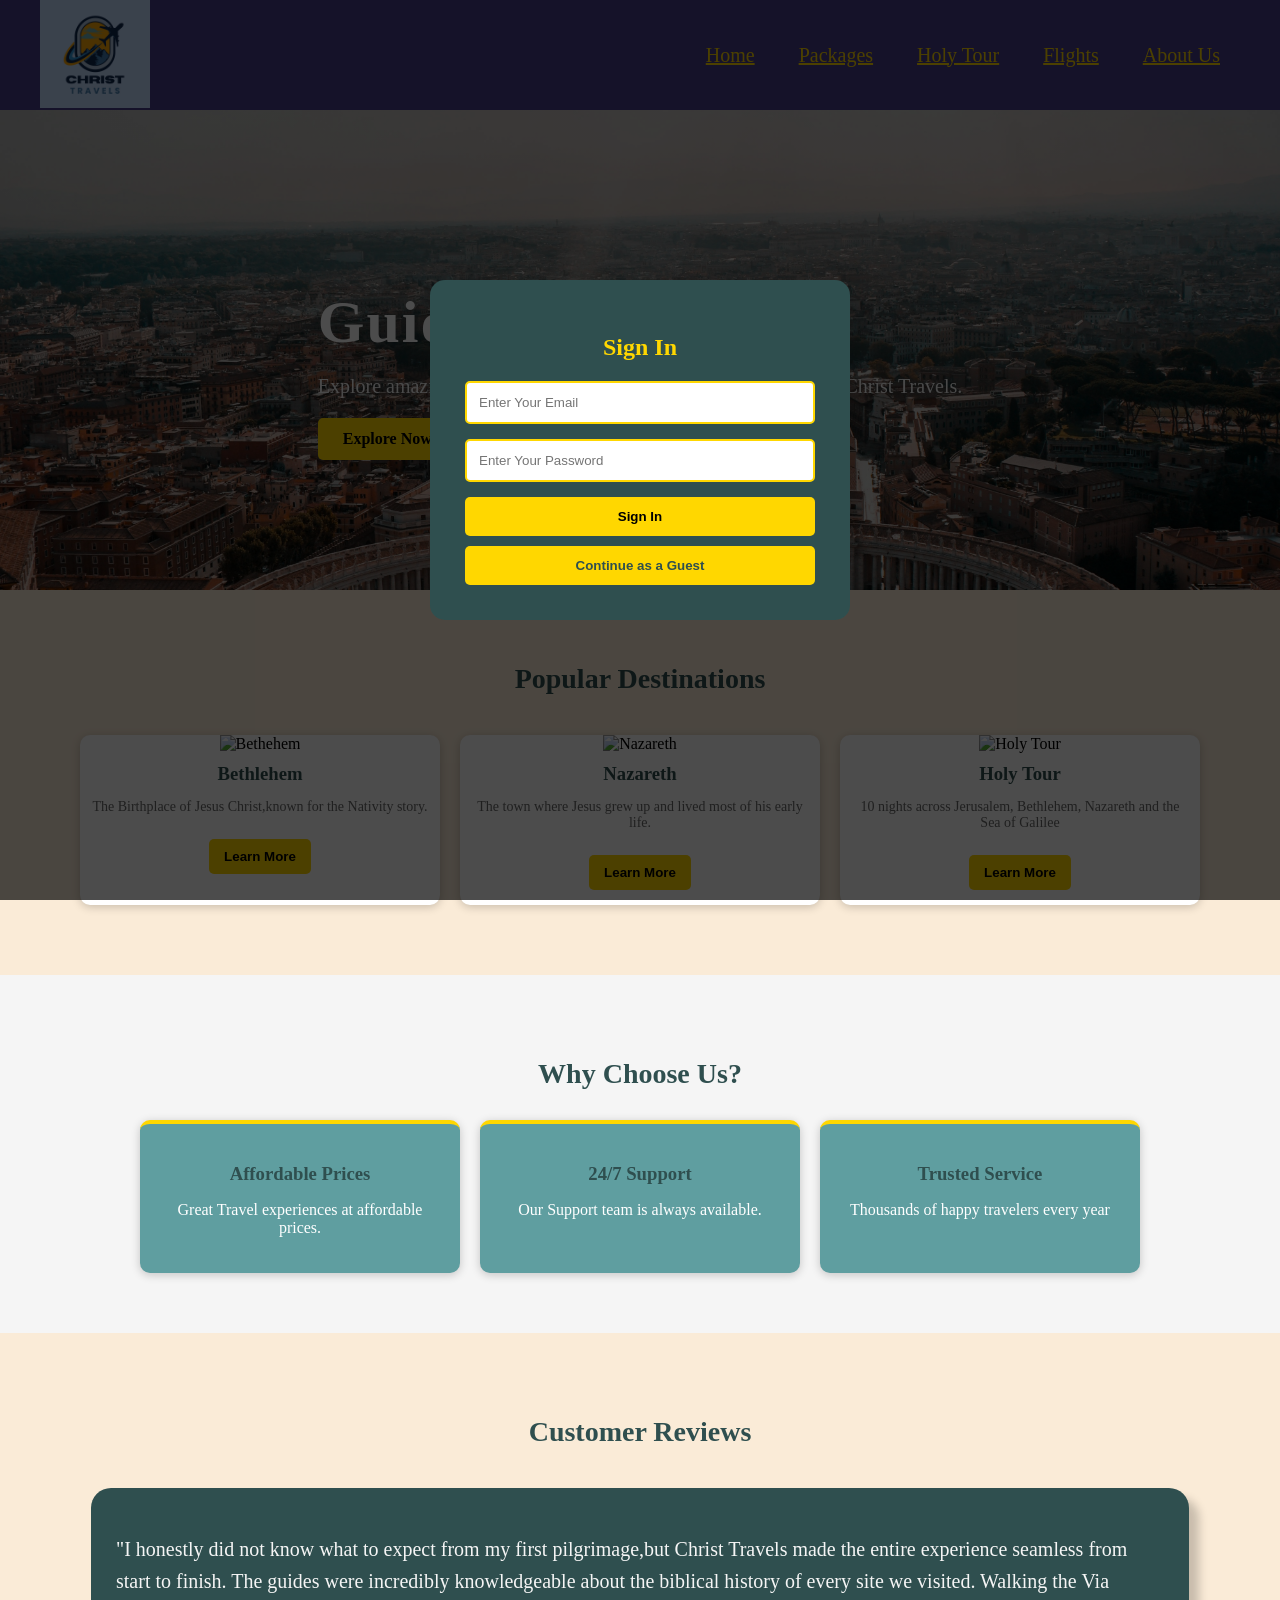
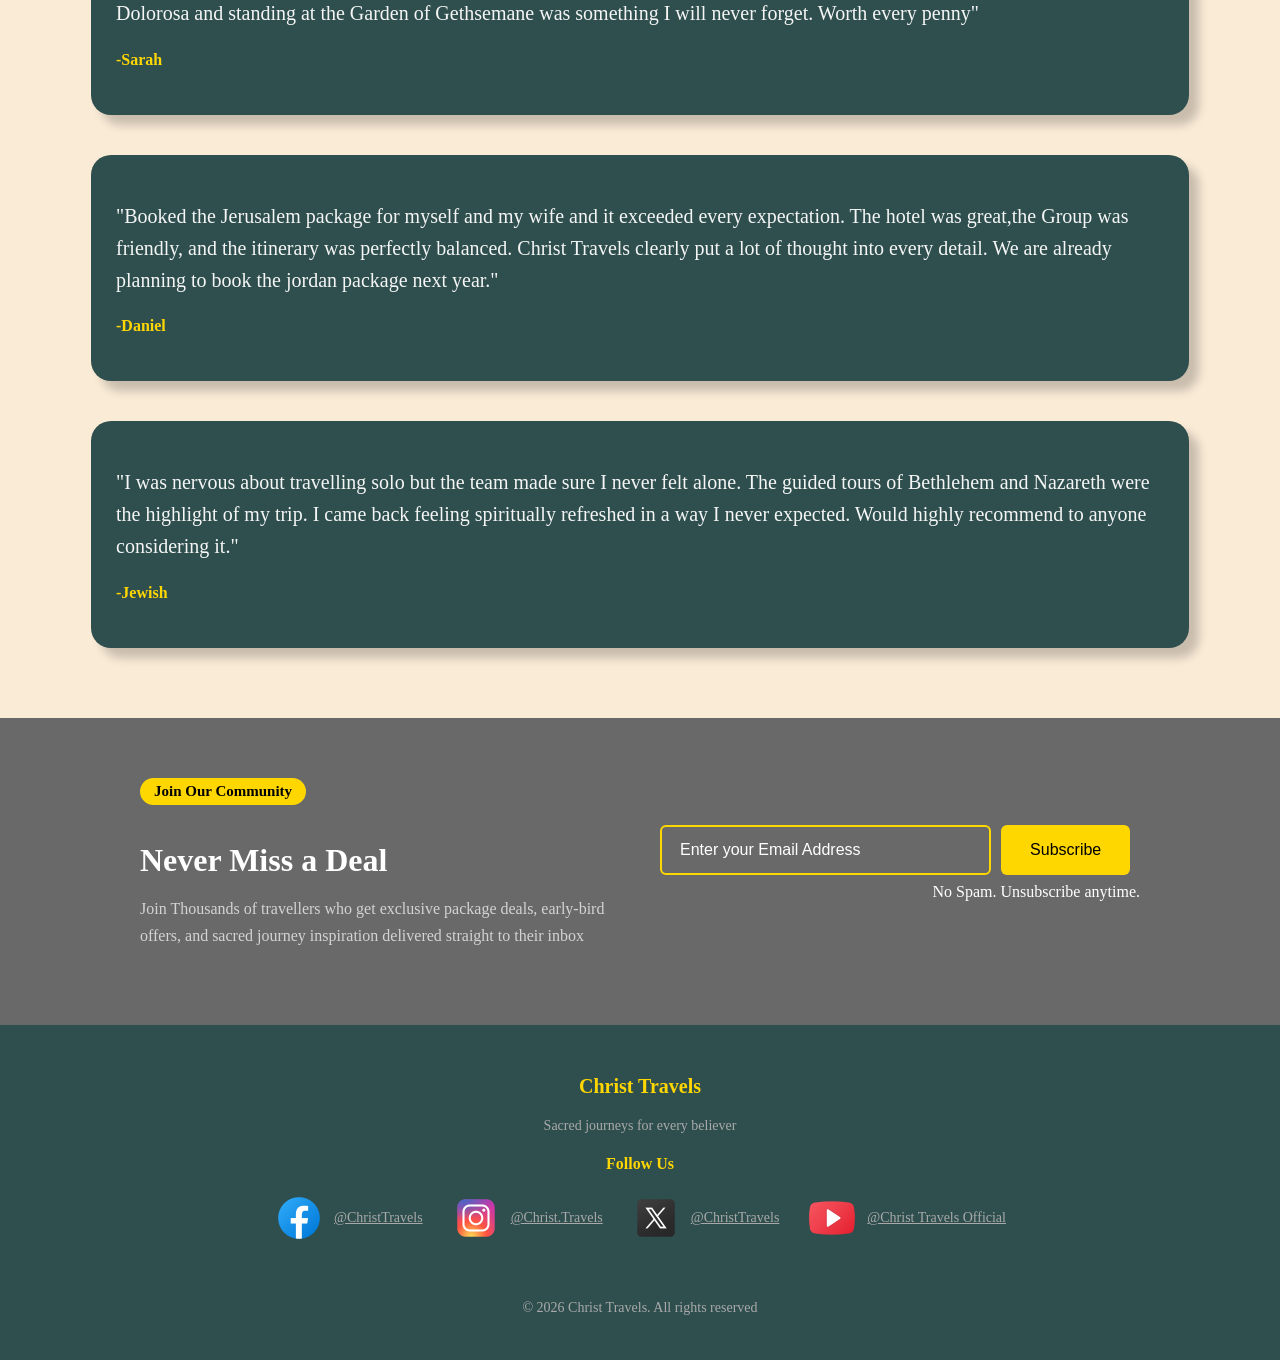
==== index.html @ 0b7f14db "Add files via upload" ====
<!DOCTYPE html>
<html lang="en">

<head>
    <meta charset="UTF-8">
    <meta name="viewport" content="width=device-width, initial-scale=1.0">
    <title>Christ Travels</title>
    <!--Links to my CSS file-->
    <link rel="stylesheet" href="style.css">
</head>

<body>

    <!--PopUp shows up as soon as the website opens-->
    <div id="signinpop" class="popup">
    
        <div class="popup_box"> <!--Main popup box-->

            <h2>Sign In</h2> <!--Heading-->

            <input type="email" id="signinEmail" placeholder="Enter Your Email"> <!--Input of mail id-->

            <input type="password" id="signin_pass" placeholder="Enter Your Password"> <!--Input of password-->

            <button onclick="closePopup()">Sign In</button> <!--Sign button-->

            <button onclick="closePopup()" class="guest">Continue as a Guest</button> <!--This allows users to skip sign in-->
            
        </div>

    </div>

    <header>
        <div class="logo">
            <img src="Images/logo.png" alt="Christ Travels Logo"> <!--My logo-->
        </div>

        <!--Nav links-->
        <nav>
            <a href="index.html">Home</a> <!--This page-->
            <a href="packages.html">Packages</a> <!--Package Page-->
            <a href="dedicated_tour.html">Holy Tour</a> <!--Holy Tour Page-->
            <a href="#">Flights</a> <!--Empty Page-->
            <a href="#">About Us</a> <!--Empty Page-->
        </nav>
    </header>

    <main>

        <!--Start of the main section-->
        <section id="main">
            <div class="main_text">
                <h2>Guided By Wonder</h2> <!--Main heading-->
                <p>Explore amazing destinations and unforgettable experiences with Christ Travels.</p> <!--Tagline-->
                <a href="packages.html" class="main_button">Explore Now</a> <!--A button linking to the package page-->

            </div>
        </section>

        <!--3 Pupular destination cards-->
        <section class="destination">
            <h2>Popular Destinations</h2>

            <div class="showcases">

                <!--Bethlehem card-->
                <div class="showcase">
                    <img src="Images/Bethehem.jpg" alt="Bethehem"> <!--Destination's image-->

                    <h3>Bethlehem</h3> <!--Name of the place-->

                    <p>The Birthplace of Jesus Christ,known for the Nativity story. </p> <!--Short description-->

                    <a href="packages.html"><button>Learn More</button></a> <!--Linking to package page-->

                </div>

                <div class="showcase">
                    <img src="Images/Nazareth.jpg" alt="Nazareth"> <!--Destination's image-->

                    <h3>Nazareth</h3> <!--Name of the place-->

                    <p>The town where Jesus grew up and lived most of his early life.</p> <!--Short description-->

                    <a href="packages.html"><button>Learn More</button></a> <!--Linking to package page-->

                </div>

                <div class="showcase">

                    <img src="Images/Jerusalem.jpg" alt="Holy Tour"> <!--Destination's image-->

                    <h3>Holy Tour</h3> <!--Name of the place-->

                    <p>10 nights across Jerusalem, Bethlehem, Nazareth and the Sea of Galilee</p> <!--Short description-->

                    <a href="dedicated_tour.html"><button>Learn More</button></a> <!--Linking to Holy tour page-->

                </div>

            </div>

        </section>

        <!--3 reason's as to why the user should book with us-->
        <section class="why_us">

            <h2>Why Choose Us?</h2>

            <div class="why_boxes">

                <div class="why_box">

                    <h3>Affordable Prices</h3>

                    <p>Great Travel experiences at affordable prices.</p> <!--Value pitch-->

                </div>

                <div class="why_box">

                    <h3>24/7 Support</h3>

                    <p>Our Support team is always available.</p> <!--Always on support-->

                </div>

                <div class="why_box">

                    <h3>Trusted Service</h3>

                    <p>Thousands of happy travelers every year</p> <!--Social proof-->

                </div>

            </div>

        </section>

        <!--Customer Reviews section-->
        <section class="reviews">

            <h2>Customer Reviews</h2>

            <div class="reviews_container">

                <!--First review-->
                <div class="review">

                    <p>"I honestly did not know what to expect from my first pilgrimage,but Christ Travels made the
                        entire experience seamless from start to finish. The guides were incredibly knowledgeable about
                        the biblical history of every site we visited. Walking the Via Dolorosa and standing at the
                        Garden
                        of Gethsemane was something I will never forget. Worth every penny"</p>

                    <h4>-Sarah</h4> <!--Reviewer's name-->

                </div>

                <!--Second review-->
                <div class="review">

                    <p>"Booked the Jerusalem package for myself and my wife and it exceeded every expectation. The hotel
                        was
                        great,the Group was friendly, and the itinerary was perfectly balanced. Christ Travels clearly
                        put
                        a lot of thought into every detail. We are already planning to book the jordan package next
                        year."</p>

                    <h4>-Daniel</h4> <!--Reviewer's name-->

                </div>

                <!--Third review-->
                <div class="review">

                    <p>"I was nervous about travelling solo but the team made sure I never felt alone. The guided tours
                        of Bethlehem and Nazareth were the highlight of my trip. I came back feeling spiritually
                        refreshed
                        in a way I never expected. Would highly recommend to anyone considering it."</p>

                    <h4>-Jewish</h4> <!--Reviewer's name-->
                </div>

            </div>

        </section>

        <!--Email subscription section to join our community-->
        <section class="join_coms">

            <div class="join_com">

                <div class="join_com_text">

                    <span class="join_com_tag">Join Our Community</span> <!--Tag above the heading-->

                    <h2>Never Miss a Deal</h2> <!--Heading-->

                    <p>Join Thousands of travellers who get exclusive package deals, early-bird offers, and sacred
                        journey inspiration delivered straight to their inbox </p> <!--Selling line i suppose-->
                </div>

                <div class="join_com_form">
                    <div class="info_input">
                        <input type="email" id="emailInput" placeholder="Enter your Email Address"> <!--Email box-->
                        <button onclick="subscribe()">Subscribe</button> <!--Starts the subscribe() on click-->
                        <p id="subscribeMsg"></p> <!--Shows success or error msg here-->

                    </div>

                    <p class="join_com_note">No Spam. Unsubscribe anytime.</p> <!--Reassures them that we are not a spamy type company-->

                </div>

            </div>

        </section>

    </main>

    <footer>


        <div class="footers">

            <p class="footer_name">Christ Travels</p> <!--Brand Name-->

            <p>Sacred journeys for every believer</p> 

        </div>

        <!--Social media links with their icons-->
        <div class="social_media">

            <h4>Follow Us</h4>

            <div class="social_media_icons">

                <!--FaceBook-->
                <a href="#" class="social_media_icon" title="Facebook"><img src="Images/Facebook.png" alt="Facebook">

                    @ChristTravels
                </a>

                <!--Instagram-->
                <a href="#" class="social_media_icon" title="Instagram"><img src="Images/Instagram.png" alt="Instagram">

                    @Christ.Travels

                </a>

                <!--X-->
                <a href="#" class="social_media_icon" title="X"><img src="Images/X.png" alt="X">

                    @ChristTravels

                </a>

                <!--Youtube-->
                <a href="#" class="social_media_icon" title="YouTube"><img src="Images/YouTube.png" alt="YouTube">

                    @Christ Travels Official

                </a>

            </div>

        </div>

        <div class="last">

            <p>&copy; 2026 Christ Travels. All rights reserved</p> <!--Copyright-->

        </div>

    </footer>

    <!--Butoon to scroll back to the top-->
    <button id="scrollTop" onclick="scrollToTop()">Top</button>

    <!--Links my java file -->
    <script src="script.js"></script>
</body>

</html>
---- style.css ----
/* --- style.css --- */

/*Scroll up button*/
#scrollTop {
    display: none; /*Hidden until you scroll down*/
    position: fixed; /*Stays in right hand corner when scrolling*/
    bottom: 30px;
    right: 30px;
    background-color: gold;
    color: black;
    border: none;
    padding: 12px 16px;
    border-radius: 6px;
    cursor: pointer;
    font-weight: bold;
}

/*Body styles*/
body {
    font-family: 'Times New Roman', Times, serif; /*Default font for the whole site*/
    margin: 0; /*Removes the default browser margin*/
}

/*pops up as drak tranparent background and is centered*/
.popup {
    position: fixed;
    top: 0;
    left: 0;
    width: 100%;
    height: 100%;
    background-color: rgba(0,0,0,0.7);
    display: flex;
    justify-content: center;
    align-items: center;
}

/*Main popup box*/
.popup_box {
    background-color: darkslategray;
    padding: 35px;
    border-radius: 15px;
    width: 350px;
    text-align: center;
}

/*popup heading*/
.popup_box h2 {
    color: gold;
    margin-bottom: 20px;
}

/*input fields*/
.popup_box input {
    width: 100%;
    padding: 12px;
    margin-bottom: 15px;
    border-radius: 5px;
    border: 2px solid gold;
    box-sizing: border-box;
}

/*Main sign in button*/
.popup_box button {
    width: 100%;
    padding: 12px;
    background-color: gold;
    border: none;
    font-weight: bold;
    cursor: pointer;
    border-radius:5px ;
}

/*Changes color to white when you hover*/
.popup_box button:hover {
    background-color: white;
}

/*Continue as guest button*/
.guest {
    margin-top: 10px;
    background-color: white;
    color: darkslategray;
}

/*Hover effects for guest button*/
.guest:hover {
    background-color: gold;
}

/*Header bar at the top part*/
header {
    background-color: darkslateblue;
    color: white;
    padding: 10px 40px;
    display: flex;
    justify-content: space-between; /*Makes it so that the logos on the left while the navs on the right*/
    align-items: center;
    height: 90px;
}

/*Making the logo a bigger so it perfectly fits into the header*/
.logo img {
    height: 110px;
}

/*Nav link styles*/
nav a {
    display: inline-block;
    margin: 20px;
    color: gold;
    font-size: 20px;
}

/*Main section with background image*/
#main {
    padding: 40px 20px;
    background-image: linear-gradient(rgba(0, 0, 0, 0.2), rgba(0, 0, 0, 0.2)), url('Images/headingpic.jpg');
    background-size: cover;
    background-position: center;
    min-height: 400px;
    display: flex;
    align-items: center;
    justify-content: center;
    text-align: left;
}

/*Style for the heading in main*/
.main_text h2 {
    font-family: cursive;
    font-size: 60px;
    margin-bottom: 15px;
    color: white;
    font-weight: bold;
    line-height: 1.1;
    letter-spacing: 2px;
}

/*Style for the text in main*/
.main_text p {
    font-family: cursive;
    font-size: 20px;
    margin-bottom: 20px;
    color: whitesmoke;

}

/*Style for the golden button in main*/
.main_button {
    display: inline-block;
    padding: 12px 25px;
    background-color: gold;
    color: black;
    font-weight: bold;
    border-radius: 5px;
    text-decoration: none; /*Removes the underline*/
}

/*This chages the color form golden to white while hovering over the button*/
.main_button:hover {
    background-color: white;
    color: darkslategray;
}

/*Mobile styles for header and main*/
@media screen and (max-width: 768px) {

    header {
        flex-direction: column; /*Stacks the logo above nav*/
        height: auto;
        padding: 15px 20px;
        gap: 8px;
    }

    nav a {
        font-size: 13px; /*Smaller links on mobile*/
        margin: 0 5px;
    }

    .main_text h2 {
        font-size: 36px; /*Smaller heading on mobile*/
    }

    #main {
        justify-content: center;
        text-align: center;
        padding: 80px 20px 60px;
    }

    .main_text p {
        font-size: 16px;
        text-align: center;
    }
}

/*3 popular destination section*/
.destination {
    padding: 50px 20px;
    background-color: antiquewhite;
}

.destination h2 {
    font-size: 28px;
    margin-bottom: 20px;
    color: darkslategray;
    text-align: center;
}

/*Search bar box or like container*/
.search_bar {
    text-align: center;
    margin-bottom: 20px;
    padding: 20px;
    background-color: antiquewhite;
}

/*The words that the user inputs*/
.search_bar input {
    padding: 12px 20px;
    width: 60%;
    border: 2px solid gold;
    border-radius: 6px;
    font-size: 16px;
}

/*Flex container for all the cards*/
.showcases {
    display: flex;
    justify-content: center;
    gap: 20px;
    flex-wrap: wrap; /*warps to the next line on smaller screens*/
    padding: 20px;
}

/*Single destinations*/
.showcase {
    width: 360px;
    background-color: white;
    border-radius: 10px;
    overflow: hidden; /* stops the images from overflowing the rounded corners*/
    box-shadow: 0px 2px 10px rgba(0, 0, 0, 0.2);
    transition: transform 0.3s;
    text-align: center;
}

/*Increases the size of the card while hovering over it*/
.showcase:hover {
    transform: scale(1.09);
}

/*Destination image fills the top of the card*/
.showcase img {
    width: 100%;
    height: 200px;
    object-fit: cover; /*To crop it nicely without stretching it*/
}

.showcase h3 {
    margin: 10px;
    color: darkslategray;
}

.showcase p {
    padding: 0 10px 10px;
    color: dimgray;
    font-size: 14px;
}

/*Golden button at the end of each card*/
.showcase button {
    margin-bottom: 15px;
    padding: 10px 15px;
    background-color: gold;
    color: black;
    cursor: pointer;
    font-weight: bold;
    border-radius: 5px;
    border: none;
    transition: background-color 0.3s;
}

/*This changes the color of the button while u hover over it*/
.showcase button:hover {
    background-color: darkslategray;
    color: gold;
}

/*Full width cards on small screens*/
@media screen and (max-width: 650px) {
    .showcase {
        width: 90%;
    }
}

/*Why choose us section*/
.why_us {
    padding: 60px 20px;
    background-color: whitesmoke;
    text-align: center;
}

.why_us h2 {
    font-size: 28px;
    margin-bottom: 30px;
    color: darkslategray;
}
/*Flex row of the 3 reasons*/
.why_boxes {
    display: flex;
    justify-content: center;
    gap: 20px;
    flex-wrap: wrap;
}
/*The individual reason box*/
.why_box {
    width: 280px;
    background-color: cadetblue;
    border-top: 4px solid gold;
    padding: 20px;
    border-radius: 10px;
    box-shadow: 0px 2px 10px rgba(0, 0, 0, 0.2);
    transition: transform 0.3s;
}

/*The box lifts up slighty while hovering over it*/
.why_box:hover {
    transform: translateY(-5px);
}

.why_box h3 {
    margin-bottom: 10px;
    color: darkslategray;
}

.why_box p {
    color: white;
}

/*Stacks boxes on small screens*/
@media screen and (max-width: 650px) {
    .why_boxes {
        flex-direction: column;
        align-items: center;
    }

    .why_box {
        width: 90%;
    }
}

/*Customer reviews section*/
.reviews {
    padding: 60px 20px;
    background-color: antiquewhite;
    text-align: center;
}

.reviews h2 {
    font-size: 28px;
    margin-bottom: 30px;
    color: darkslategray;
}

/*Helps to stack the reviews vertically*/
.reviews_container {
    display: flex;
    flex-direction: column;
    align-items: center;
    gap: 40px;
    padding: 10px;
}

/*Individual review card*/
.review {
    width: 90%;
    background-color: darkslategray;
    padding: 25px;
    border-radius: 20px;
    box-shadow: 10px 10px 10px rgba(0, 0, 0, 0.2);
    text-align: left;
    box-sizing: border-box;
    transition: transform 0.3s ease;
}

/*Slightly lifts the review card while hovering over it*/
.review:hover {
    transform: translateY(-8px);
}

.review p {
    font-size: 20px;
    color: whitesmoke;
    line-height: 1.6;
    margin-bottom: 15px;
}

.review h4 {
    color: gold;
    font-weight: bold;
}

/*Smaller text on mobile*/
@media screen and (max-width: 768px) {
    .review p {
        font-size: 16px;
    }
}

/*Join community section*/
.join_coms {
    background-color: dimgray;
    padding: 60px 20px;
}

/*To center and constrain the content*/
.join_com {
    max-width: 1000px;
    margin: 0 auto;
    display: flex;
    flex-direction: column;
    align-items: center;
    gap: 30px;
    text-align: center;
}

.join_com_tag {
    display: inline-block;
    background-color: gold;
    color: black;
    font-size: 15px;
    font-weight: bold;
    padding: 5px 14px;
    border-radius: 20px;
    margin-bottom: 10px;
}

.join_com_text h2 {
    font-size: 32px;
    color: white;
    margin-bottom: 10px;
}

.join_com_text p {
    color: lightgray;
    font-size: 16px;
    line-height: 1.7;
}

/*Stackes the input and button*/
.info_input {
    display: flex;
    flex-direction: column;
    gap: 10px;
    width: 100%;
    max-width: 480px;
}

/*Email input field*/
.info_input input {
    padding: 14px 18px;
    border: 2px solid gold;
    border-radius: 6px;
    background-color: dimgray;
    color: white;
    font-size: 16px;
}

/*Placeholder text*/
.info_input input::placeholder {
    color: white;
}

/*Brder goes white when focused*/
.info_input input:focus {
    border-color: white;
}

/*Subscribe button*/
.info_input button {
    padding: 14px;
    background-color: gold;
    color: black;
    font-size: 16px;
    border-radius: 6px;
    border: none;
    cursor: pointer;
}

/*Button changes to white when hovering over it*/ 
.info_input button:hover {
    background-color: white;
    color: darkslategray;
}

/*note under the form*/ 
.join_com_note {
    color: white;
    margin-top: 8px;
    text-align: center;
}

/*On wider screen the sections lay out side by side*/
@media screen and (min-width: 768px) {
    .join_com {
        flex-direction: row; /*Text on the left while the form on the right*/
        justify-content: space-between;
        text-align: left;
        align-items: center;
    }

    /*Making it take have the space*/
    .join_com_text {
        flex: 1;
    }

    .join_com_form {
        flex: 1;
        display: flex;
        flex-direction: column;
        align-items: flex-end; /*Pushes the form to the right*/
    }

    /*Side by side imput and button on desktop*/
    .info_input {
        flex-direction: row;
    }

    .info_input input {
        flex-grow: 1;
        width: 70%; /*Making input take most of the space*/
    }

    .info_input button {
        width: 30%; 
    }
}

/*footer*/
footer {
    background-color: darkslategray;
    padding: 30px 20px;
    text-align: center;
}

.footer_name {
    color: gold;
    font-size: 20px;
    font-weight: bold;
}

footer h4 {
    color: gold;
    font-size: 16px;
    margin-bottom: 12px;
    text-align: center;
}

footer p {
    color: darkgray;
    font-size: 14px;
    text-align: center;
}

/*Individual social media link*/
.social_media_icon {
    display: flex;
    align-items: center;
    gap: 10px;
    justify-content: center;
    margin: 8px;
    color: darkgray;
    font-size: 14px;
}

/*row of the social media icons*/
.social_media_icons {
    display: flex;
    gap: 12px;
    align-items: center;
    justify-content: center;
}

/*icon turns to gold while hovering over it*/ 
.social_media_icon:hover {
    color: gold;
}

/*For the copyright part*/
.last {
    margin-top: 20px;
    padding-top: 15px;
    color: darkgray;
    font-size: 13px;
}

/*Wraps the social media icons on the small screens*/
@media screen and (max-width: 768px) {

    .social_media_icons {
        flex-wrap: wrap;
        justify-content: center;
        gap: 8px;
    }

    .social_media_icon {
        justify-content: center;
    }

    .social_media_icon img {
        width: 24px; /*Smaller icons on mobile*/
        height: 24px;
    }
}

/*Makes the price package cards bold*/
.package_price {
    padding: 0 10px;
    font-weight: bolder;
    color: black;
    font-size: 15px;
}

/*For the the 4 boxes in tour overview section*/
.tour_overview {
    padding: 50px 20px;
    background-color: whitesmoke;
}

.tour_overview h2 {
    font-size: 28px;
    margin-bottom: 30px;
    color: darkslategray;
}

/*Flexs the row of the info boxes*/
.tour_info_boxes {
    display: flex;
    justify-content: center;
    gap: 20px;
    flex-wrap: wrap;
}

/*Individual info box*/
.tour_info_box {
    width: 200px;
    background-color: darkslategray;
    color: white;
    padding: 20px;
    border-radius: 10px;
    border-top: 4px solid gold;
}

.tour_info_box h3 {
    color: gold;
    margin-bottom: 8px;
    font-size: 16px;
}

.tour_info_box p {
    color: whitesmoke;
    font-size: 14px;
}

/*What the tour includes section*/
.tour_includes {
    padding: 50px 20px;
    background-color: antiquewhite;
}

.tour_includes h2 {
    font-size: 28px;
    margin-bottom: 30px;
    color: darkslategray;
}

/*Flexs the row of included boxes*/
.includes_boxes {
    display: flex;
    justify-content: center;
    gap: 20px;
    flex-wrap: wrap;
}

/*Indidual box*/
.includes_box {
    width: 220px;
    background-color: white;
    padding: 20px;
    border-radius: 10px;
    border-top: 4px solid gold;
    box-shadow: 0px 2px 10px rgba(0, 0, 0, 0.1);
}

.includes_box h3 {
    color: darkslategray;
    margin-bottom: 8px;
    font-size: 16px;
}

.includes_box p {
    color: dimgray;
    font-size: 14px;
}

/*Itinerary section*/
.itinerary {
    padding: 50px 20px;
    background-color: white;
}

.itinerary h2 {
    font-size: 28px;
    margin-bottom: 30px;
    color: darkslategray;
    text-align: center;
}

/*Vertical stack of day rows*/
.itinerary_days {
    max-width: 750px;
    margin: 0 auto; /*centers it*/
    display: flex;
    flex-direction: column;
    gap: 15px;
}

/*Individual day row*/
.itinerary_day {
    display: flex;
    gap: 20px;
    align-items: flex-start;
    background-color: antiquewhite;
    padding: 20px;
    border-radius: 10px;
    border-top: 4px solid gold;
    text-align: left;
}

/*For the day number on the left*/
.day_number {
    background-color: darkslategray;
    color: gold;
    padding: 8px 14px;
    border-radius: 6px;
    font-weight: bold;
    font-size: 14px;
}

.day_details h3 {
    color: darkslategray;
    margin-bottom: 5px;
    font-size: 20px;
}

.day_details p {
    color: dimgray;
    font-size: 16px;
}
/*Youtube embeded video section*/
.tour_vid {
    padding: 10px 20px 50px;
    background-color: antiquewhite;
    text-align: center;
}

.tour_vid h2 {
    font-size: 42px;
    font-weight: bold;
    margin-bottom: 10px;
    color: darkslategray;
}

.tour_vid p {
    color: black;
    font-weight: bold;
    margin-bottom: 25px;
    font-size: 20px;
}

/*responsive iframe wrapper*/
.vid_edit {
    position: relative;
    padding-bottom: 40%;
    height: 0;
    overflow: hidden;
    max-width: 1000px;
    margin: 0 auto;
    border-radius: 10px;
}

/*Iframe fills the wrapper*/
.vid_edit iframe {
    position: absolute;
    top: 0;
    left: 0;
    width: 100%;
    height: 100%;
}

/*Stacks the boxes and itinerary rows in the small screens*/
@media screen and (max-width: 650px) {
    .includes_box {
        flex-direction: column;
        align-items: center;
    }

    .itinerary_day {
        flex-direction: column;
        gap: 10px;
    }
}

/*Enquiry section*/
.enquiry_input {
    flex-direction: column; /*day number goes above the text*/
    max-width: 400px;
}

/*Makes the inputs and button full width in the enquiry form*/
.enquiry_input input,
.enquiry_input button {
    width: 100%;
}
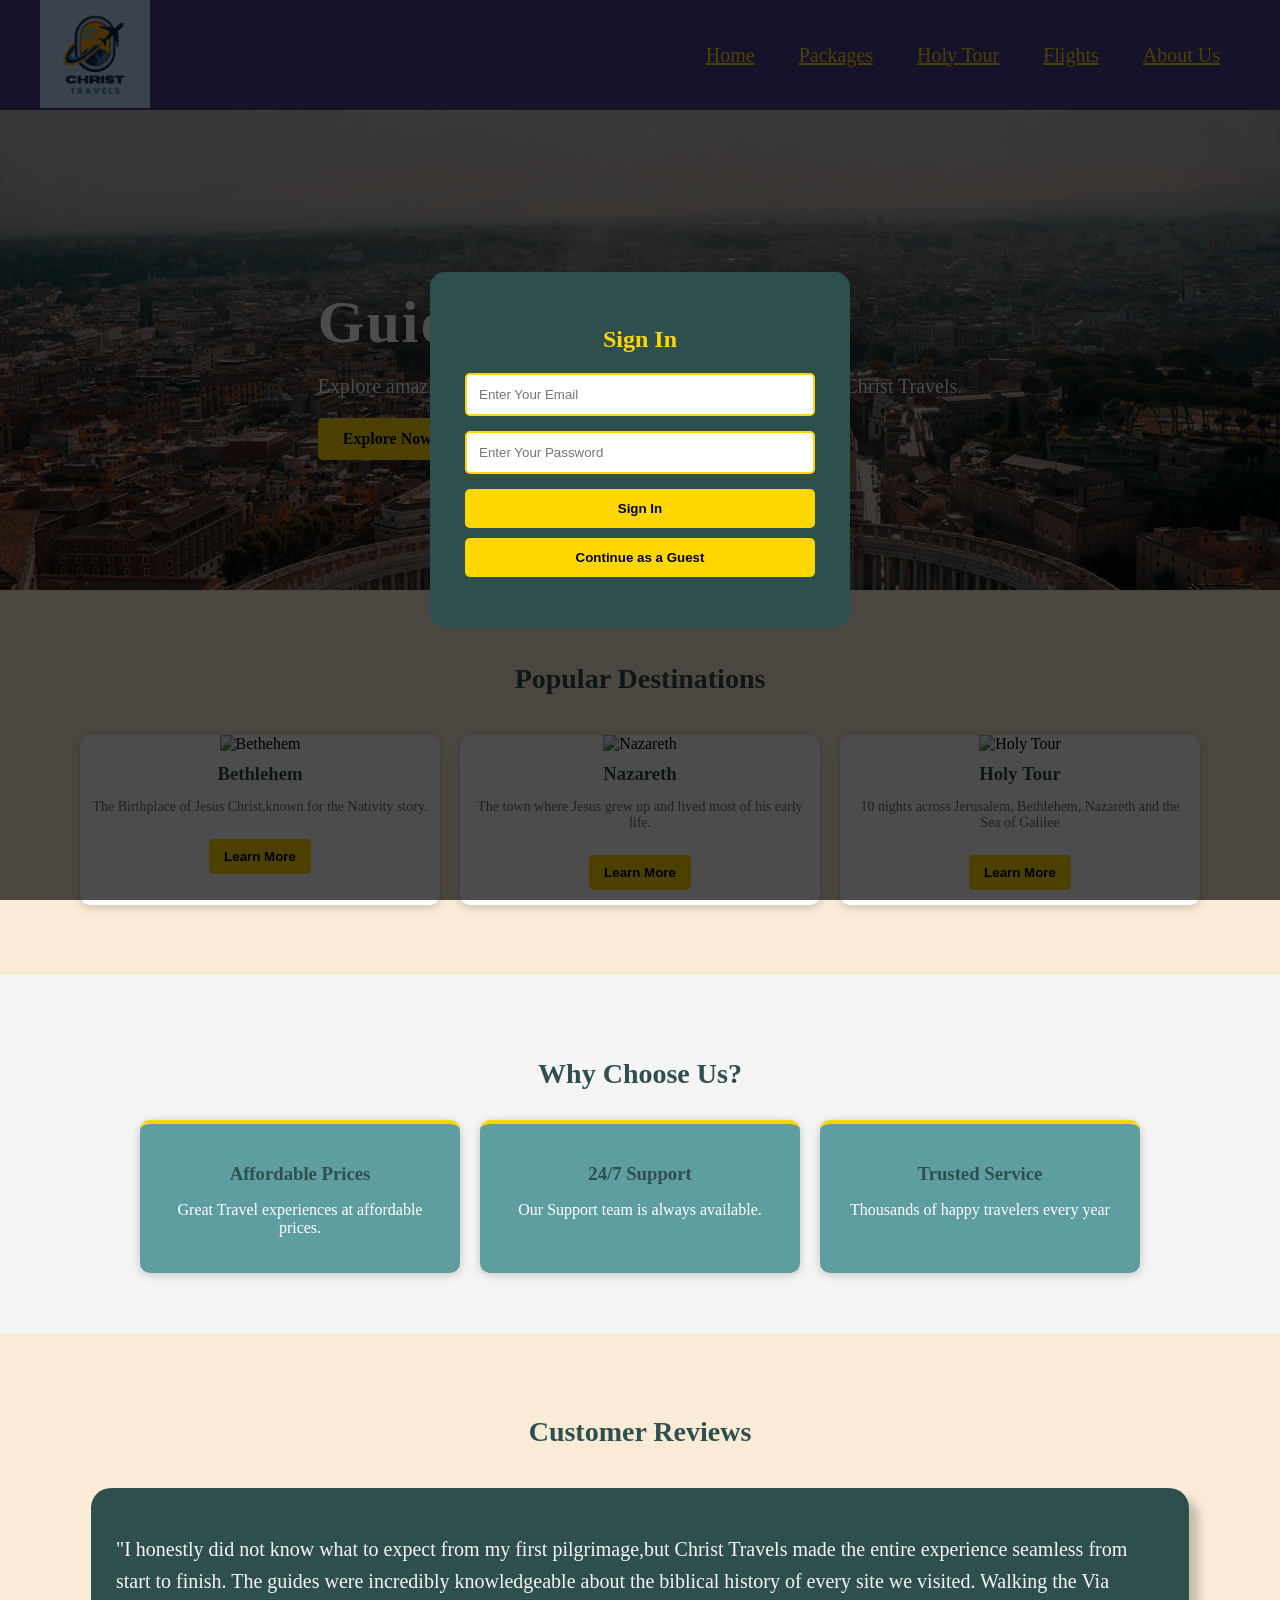
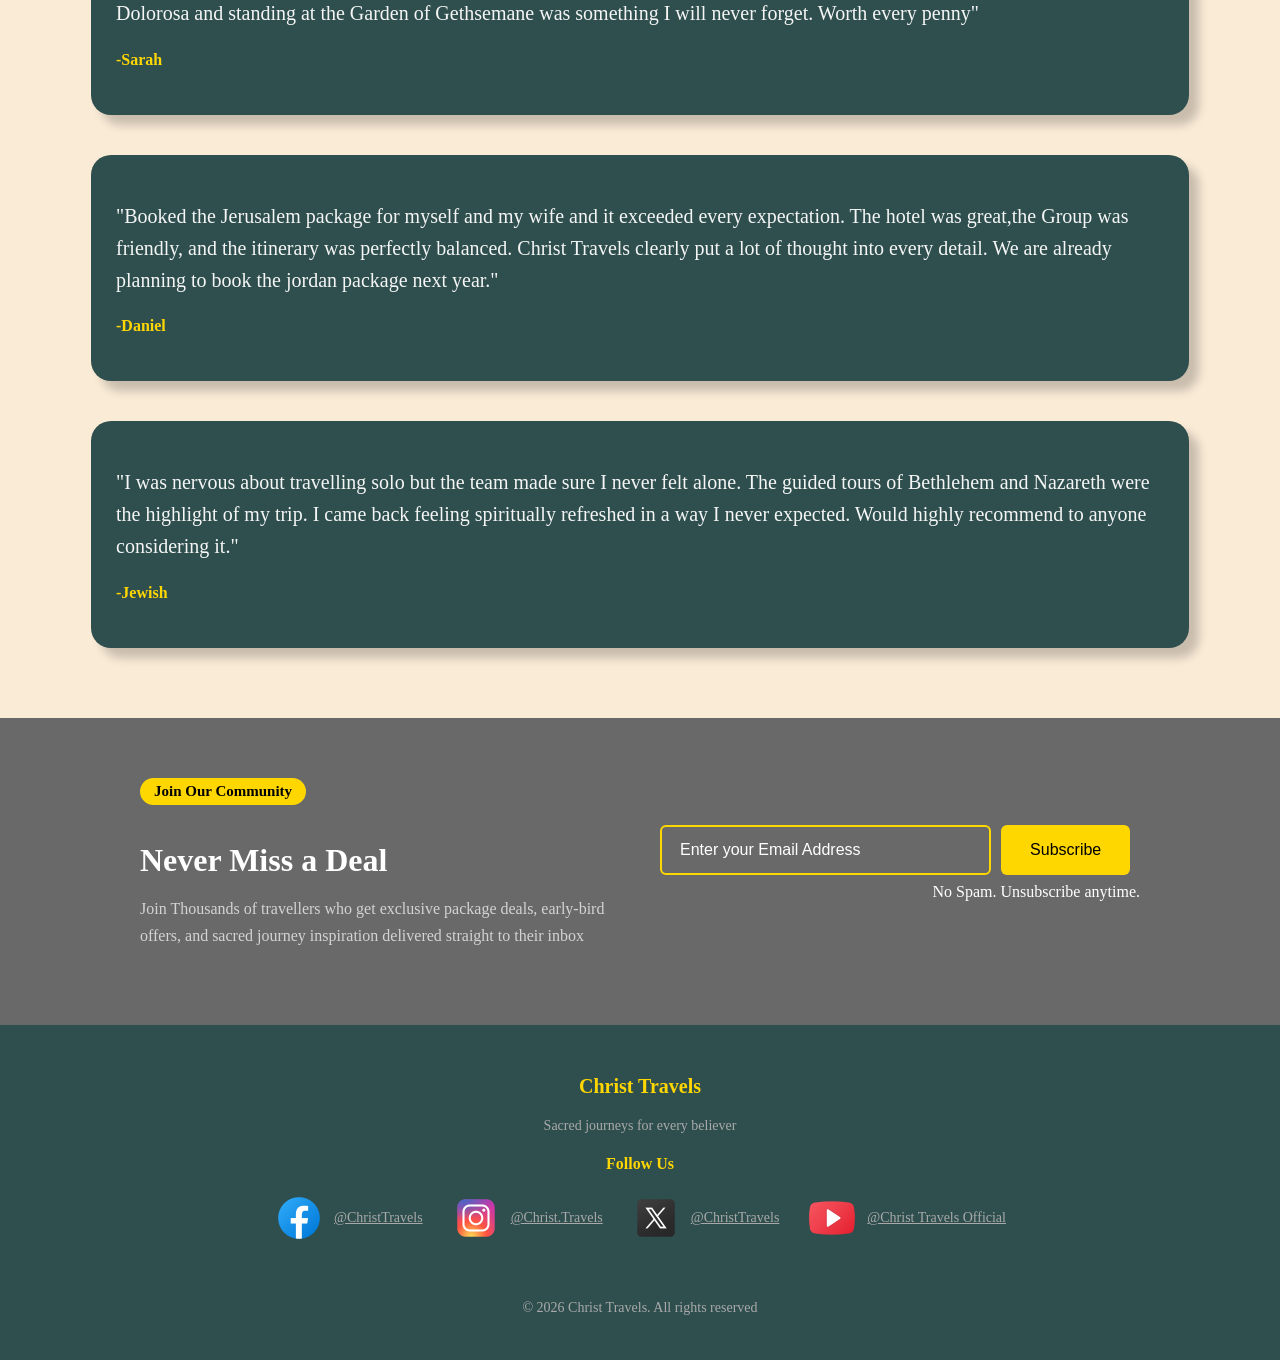
==== commit f6b83103: "Last min fix" ====
--- a/index.html
+++ b/index.html
@@ -24,7 +24,9 @@
 
             <button onclick="closePopup()">Sign In</button> <!--Sign button-->
 
-            <button onclick="closePopup()" class="guest">Continue as a Guest</button> <!--This allows users to skip sign in-->
+            <button onclick="closeasguest()" class="guest">Continue as a Guest</button> <!--This allows users to skip sign in-->
+
+            <p id="popupmsg"></p>
             
         </div>
 
--- a/style.css
+++ b/style.css
@@ -79,7 +79,7 @@
 .guest {
     margin-top: 10px;
     background-color: white;
-    color: darkslategray;
+    color: black;
 }
 
 /*Hover effects for guest button*/
@@ -623,6 +623,7 @@
 .tour_overview {
     padding: 50px 20px;
     background-color: whitesmoke;
+    text-align: center;
 }
 
 .tour_overview h2 {
@@ -664,6 +665,7 @@
 .tour_includes {
     padding: 50px 20px;
     background-color: antiquewhite;
+    text-align: center;
 }
 
 .tour_includes h2 {
